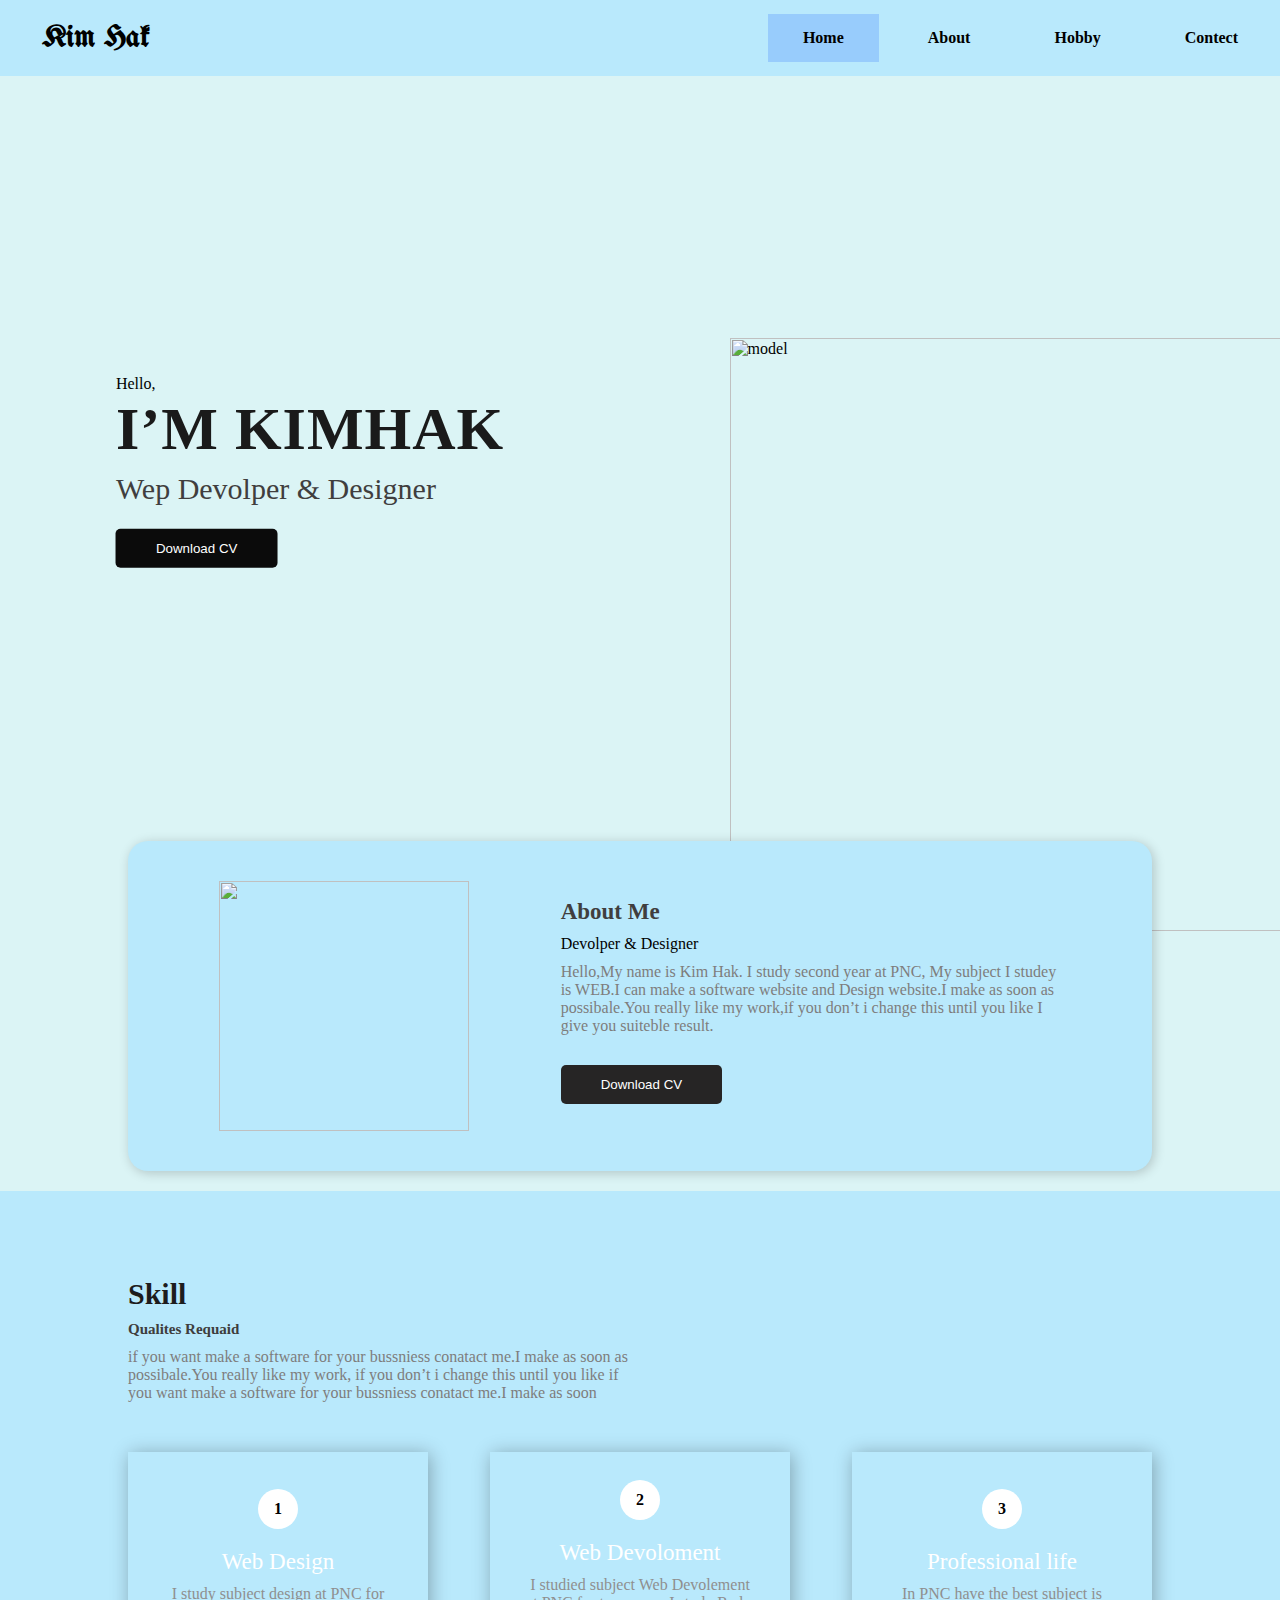
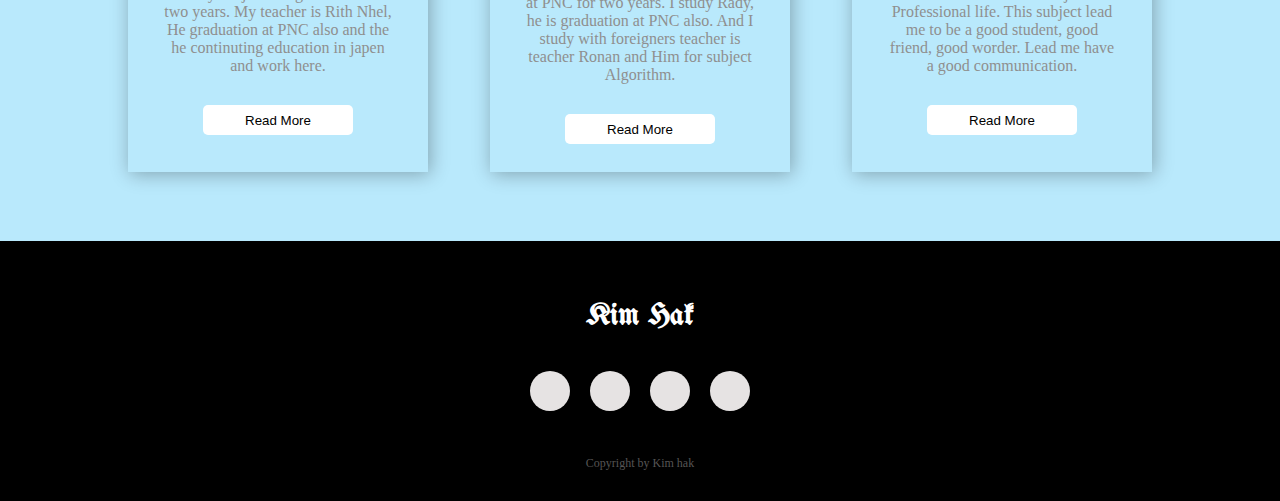
==== index.html @ cbc9eddb "img" ====
<!--doctype html-->
<html>
<head>
<meta charset="utf-8">
<meta http-equiv="X-UA-Compatible" content="IE-edge">
<meta name="viewport" content="width=device-width, intial-scale=1.0">
<title>Personal Website</title>
<link rel="stylesheet" href="css/main.css">
    <!--using FontAwesome---------------->
<script src="https://kit.fontawesome.com/c8e4d183c2.js" crossorigin="anonymous"></script>

<link href='https://fonts.googleapis.com/css?family=Poppins' rel='stylesheet'>
</head>

<body>
    <div class="togglearea">
        <label for="toggle">
            <span></span>
            <span></span>
            <span></span>
        </label>
    </div>
    <input type="checkbox" id="toggle">
    <nav>
        <div class="logo">
            <a href="/index.html">Kim Hak</a>
        </div>
        <div class="navbar">
            <a class="active" href="#">Home</a>
            <a href="/page/about.html">About</a>
            <a href="/page/hobby.html">Hobby</a>
            <a href="./page/contact.html">Contect</a>
        </div>
      
    </nav>
    <section>
		<div class="text-container">
			<p>Hello,</p>
		    <p>I&#8217;M KIMHAK</p>
			<p>Wep Devolper & Designer</p>
			<button  class="down-cv"> <a class="colorA" href="https://drive.google.com/file/d/1EEKh746xZXAD9Qtv3RI61eCqPlbx6OAd/view?usp=sharing">Download CV</a> </button>
		</div>
	<!--model---------------------->
        <img alt="model" class="model" src="image/model.png">  
    </section>
    <!--about-section----------------->
    <div class="about-container">
        <!--img-->
        <img src="image/model.png"/>
        <!--about-me-text-->
        <div class="about-center">
            <div class="about-text">
                <p>About Me</p>
                <p>Devolper & Designer</p>
                <p>Hello,My name is Kim Hak. I study second year at PNC, My subject I studey is WEB.I can make a software website and Design website.I make as soon as possibale.You really like my work,if you don&#8217;t i change this until you like I give you suiteble result.</p>
    
                <button><a class="colorA" href="https://drive.google.com/file/d/1EEKh746xZXAD9Qtv3RI61eCqPlbx6OAd/view?usp=sharing">Download CV</a></button>
            </div>
        </div>
        
    </div>
    <!--skill-container---------------------------->
	<div class="skill ">
		<!--text-->
        <div class="skill-text ">
            <p>Skill</p>
            <p>Qualites Requaid</p>
            <p>if you want make a software for your bussniess conatact me.I make as soon as possibale.You really like my work, 
                if you don&#8217;t i change this until you like if you want make a software for your bussniess conatact 
                me.I make as soon</p>
        </div>
        <!--box------------->
        <div class="box-container">
        <!--1------------->
            <div class="box-1">
                <span>1</span>
                <p class="heading">Web Design</p>
                <p class="details">I study subject design at PNC for two years. My teacher is Rith Nhel, He graduation at PNC also and the he continuting education in japen and work here.</p>
                <button>Read More</button>
            </div>
        <!--2------------->
            <div class="box-2">
                <span>2</span>
                <p class="heading">Web Devoloment</p>
                <p class="details">I studied subject Web Devolement at PNC for two years. I study Rady, he is graduation at PNC also. And I study with foreigners teacher is teacher Ronan and Him for subject Algorithm.</p>
                <button>Read More</button>
            </div>
        <!--3------------->
            <div class="box-3">
                <span>3</span>
                <p class="heading">Professional life</p>
                <p class="details">In PNC have the best subject is Professional life. This subject lead me to be a good student, good friend, good worder. Lead me have a good communication. </p>
                <button>Read More</button>
            </div>
        </div>
    </div>
<!--footer--------------->
<footer>
    <!--heading-->
    <p> <a class="colorA" href="/index.html"> Kim Hak</a></p>
    <!--social-->
        <div class="social-icons">
            <a href="https://www.facebook.com/profile.php?id=100010277019561"><i class="fab fa-facebook-f"></i></a>
            <a href="https://twitter.com/"><i class="fab fa-twitter"></i></a>
            <a href="https://www.instagram.com/accounts/login/"><i class="fab fa-instagram"></i></a>
            <a href="https://www.youtube.com/channel/UCwooh9FBKP-hlJaNXNFHAhA"><i class="fab fa-youtube"></i></a>  
        </div>
    <!--copyright-->
        <p class="copyright">Copyright by Kim hak</p>
</footer>
</body>
</html>
---- css/main.css ----
@charset "utf-8";
/* CSS Document */
@import url('https://fonts.googleapis.com/css2?family=UnifrakturMaguntia&display=swap');
*{
    padding: 0;
    margin: 0;
    box-sizing: border-box;
}
body{
	background-color:#ffffff;
	margin:0px;
	padding:0px;
}
section{
	width:100%;
	height:95vh;
	background-image:url("../images/bg1.png");
	background-size:cover;
	background-repeat:no-repeat;
	position: relative;
}

nav {
    /* background: #119ec2; */
	/* background-color: #07a7cf; */
	background: #b9e9fc;
    display: flex;
    justify-content: space-between;
}
.logo{
	display: flex;
    justify-content: center;
	font-family: 'UnifrakturMaguntia', cursive;
	font-size: 30px;
}
.navbar{
	display: flex;
	justify-content: center;
	align-items: center;
}

nav a {
    color: black;
    text-decoration: none;
    text-align: center;
    font-weight: bold;
    padding: 15px 35px;
	margin: 7px;
}
nav .navbar a:hover {
    background: rgb(146, 200, 250);
	
}
.active{
	background-color: rgb(152, 204, 252);
	font-weight:bold;
}
#toggle{
    display: none;
}
.togglearea{
    background-color: #119ec2;
    border-bottom: 2px solid white;
    color: white;
    padding: 10px;
    display: flex;
    justify-content: flex-end;
}
.togglearea label{
    background-color: #119ec2;
    height: 45px;
    width: 50px;
    color: black;
    border-radius: 6px;
    cursor: pointer;
    display: flex;
    justify-content: center;
    align-items: center;
    flex-direction: column;
}
.togglearea label span{
    background-color: rgb(248, 246, 246);
    height: 4px;
    width: 70%;
    margin: 3px 0px;
}
.togglearea{
    display: none;
}

.model{
	height:593px;
	position:absolute;
	bottom:0px;
	left:57%;
}

.text-container p:nth-child(2){
	font-family:calibri;
	font-weight:bold;
	letter-spacing:1px;
	color:#1a1a1a;
	font-size:60px;
}
.text-container p:nth-child(3){
	font-family: myriad pro regular;
	color: #403e3e;
	font-size:30px;
	line-height:30px;
}

.text-container p{
	margin:45px 0px 25px;
	line-height:0px;
}
.colorA{
	color: white;
	text-decoration: none;
}
.text-container{
	position: absolute;
	left:13%;
	top:42%;
	transform:translate(-13%,-42%);
}
.down-cv{
	background-color:#0B0B0B;
	border:none;	
}
.about-container{
	width:80%;
	height:330px;
	background:#b9e9fc;
	border-radius:20px;
	box-shadow:2px 2px 12px rgba(0,0,0,0.2);
	display: flex;
	margin: -7%  auto 20px auto;
	position: relative;
	justify-content:space-evenly;
	align-items: center;
}
.about-container-co{
	width:70%;
	height:330px;
	background:#b9e9fc;
	border-radius:20px;
	box-shadow:2px 2px 12px rgba(0,0,0,0.2);
	display: flex;
	margin: -7%  auto 20px auto;
	position: relative;
	justify-content:space-evenly;
	align-items: center;
	margin-top: -450px;
	margin-bottom: 60px;
}
.about-container img{
	height:250px;
}
.about-container-co img{
	height:250px;
}
.about-text{
	width:500px;
} 
.about-text p:nth-child(1){
	color:#403e3e;
	font-family: myriad pro;
	font-weight:bold;
	font-size:23px;
	padding: 10px 0;
	
}

.about-text p:nth-child(3),
.about-text p:nth-child(4){
	color:#7e7d7d;
	font-family:calibri;
	font-size:16px;
	padding: 10px 0;
}
.about-text button{
	color:#ffffff;
	background-color:#262525;
	margin:20px 0;
}
.skill{
	height:650px;
	background-color:#b9e9fc;
	padding: 2% 10% 0px 10%;
}
.skill-text p:nth-child(1){
	font-family: calibri;
	font-weight:bold;
	color:#1d1c1c;
	font-size:30px;
	padding: 10px 0;
}
.skill-text p:nth-child(2){
	font-family:calibri;
	font-weight: bold;
	color:#3e3d3d;
	font-size: 15px;
	padding: 0 0 10px 0;
}
.skill-text p:nth-child(3){
    font-family:calibri;
    color:#7e7d7d;
}
.skill-text{
	width: 500px;
	margin:50px 0px;
}
.box-container{
	display:flex;
	justify-content:space-between;
	
}
.box-1,.box-2,.box-3{
	width: 300px;
	height:320px;
	background-repeat: no-repeat;
	background-size: cover;
	box-shadow:2px 2px 18px rgba(0,0,0,0.3);
	display: flex;
	align-items: center;
	justify-content: center;
	flex-direction: column;
	/* margin: 0px 0px 10px 4px; */
	
}

.box-1{
	background-image:url("../images/services-1.png");
}
.box-2{
	background-image:url("../images/services-2.png");
}
.box-3{
	background-image: url("../images/servies-3.png");
}
.box-1 span,
.box-2 span,
.box-3 span{
	width:40px;
	height:40px;
	border-radius:50%;
	background-color:#ffffff;
	display: flex;
	justify-content: center;
	align-items:center;
	font-family: calibri;
	font-weight: bold;
	margin: 20px;
}
.box-1 p:nth-child(2),
.box-2 p:nth-child(2),
.box-3 p:nth-child(2){
	color:#FFFFFF;
	font-family: calibri;
	font-size: 23px;
	
}
.box-1 p:nth-child(3),
.box-2 p:nth-child(3),
.box-3 p:nth-child(3){
	font-family: calibri;
	color:#8F8F8F;
	text-align:center;
	width: 230px;
	margin:10px 0px 30px 0px;
}
.box-1 button,
.box-2 button,
.box-3 button{
	width:150px;
	height:30px;
	background-color:#FFFFFF;
	border:none;
	outline: none;
	border-radius:5px;
	display: flex;
	justify-content: center;
	align-items: center;
	margin-bottom: 20px;
	color: black;
}

footer p:nth-child(1){
	font-family: 'UnifrakturMaguntia', cursive;
	font-size: 30px;
	font-weight:bold;
	color:#646464;
	line-height:10px;
	margin: 70px 0 30px 0;
}

footer{
	height:260px;
	display: flex;
	flex-direction: column;
	align-items: center;
	justify-content: center;
	position: relative;
	background: black;
	
}
.social-icons a{
	text-decoration: none;
	width:40px;
	height:40px;
	display: flex;
	justify-content: center;
	align-items: center;
	background-color:#e6e3e3;
	margin:20px 10px;
	border-radius:50%;
	margin-bottom: 90px;
}
.social-icons{
	display: flex;

}
.social-icons i,.social i{
	color:#000000;
}
.social-icons a:hover{
	background-color:#000000;
	box-shadow:2px 2px 12px rgba(0,0,0,0.2);
	transition:all ease 0.5s;
}
.social-icons a:hover i{
	color:#6cb7f5;
	transition:all ease 0.5s;
}

.copyright{
	color:#565555;
	font-size: 12px;
	position: absolute;
	left:50%;
	bottom:30px;
	transform: translateX(-50%);
}


/* contect */

@import url('https://fonts.googleapis.com/css2?family=UnifrakturMaguntia&display=swap');
body{
    margin: 0;
    padding: 0;
}
.contener{
    font-family: sans-serif;
    height: 150vh;
    display: flex;
    justify-content: center;
    align-items: center;
    background: #dbf4f5;
}
.form-container{
    width: 450px;
    padding: 10px;
    background: #17bcfd;
    border-radius: 10px;
	margin-top: -400px;
}
.form-group{
    padding: 10px;

}
.form-control{
    width: 100%;
    padding: 10px;
    box-sizing: border-box;
    border: none;
    outline: none;
    border-bottom: 1px solid #aaa;
}
.form-control:focus{
    border-bottom: 3px solid rgb(3, 116, 192);
}
.title h1{
    text-align: center;
}
.btn-center{
    text-align: center;
}
button{
    padding: 12px 40px;
    border: none;
    font-style: 17px;
    text-transform: capitalize;
	background: black;
    border-radius: 5px;
	color: white;
}
textarea{
    resize: none;
}
.map{
	width: 420px;
    padding: 10px;
    background: #17bcfd;
    border-radius: 10px;
	margin: 0 0 0 20px;
	margin-top: -400px;

}

/* Hobby */
@import url('https://fonts.googleapis.com/css2?family=Henny+Penny&family=Open+Sans&family=Qahiri&family=Roboto:wght@100&family=UnifrakturMaguntia&display=swap');
body{
	background-color:  #dbf4f5;
}
.hobby-container{
	background-color: #1171E2;
	height: 80vh;
}
.hobby-container .heading{
	padding: 40px 0 0 100px;
	font-family: 'Roboto', sans-serif;
	color: white;
}
.hobby-container .box-hobby-container{
	width: 100%;
	height: 50vh;
	margin-top: 50px;
	display: flex;
	justify-content: center;
	align-items: center;
}
.box-hobby-1,
.box-hobby-2,
.box-hobby-3{
	margin: 10px;
	width: 30%;
	height: 48vh;
	background-color: rgb(95, 94, 94);
	box-shadow: rgba(0, 0, 0, 0.35) 0px 5px 15px;
}
.box-hobby-1 h1{
	text-align: center;
	font-size: 20px;
	margin: 10px;
	color: white;
}
.box-container-music{
	/* background-color: yellow; */
	display: flex;
	margin: 40px 10px 0 10px;
}
.box-container-music img{
	width: 120px;
	height: 165px;
	margin-top: 5px;
	
}
.box-container-music .box-text{
	display: flex;
	/* background-color: violet; */
	margin-left: 5px;

}
.one-pare{
	margin: 5px 5px 0 0;
}
.two-pare{
	margin: 5px 0 0 0;
}
.box-music-1{
	margin-bottom: 5px;
}
.box-music-3{
	margin-bottom: 5px;
}
.box-music-1,
.box-music-2,
.box-music-3,
.box-music-4{
	background-color: rgb(255, 255, 255);
	padding: 5px;
	
}
.box-music-1 p,
.box-music-2 p,
.box-music-3 p,
.box-music-4 p{
	font-size: 10px;

}
.box-music-1 h1,
.box-music-2 h1,
.box-music-3 h1,
.box-music-4 h1{
	font-size: 10px;
	color: black;
}
.box-hobby-2{
	background-image: url(/image/swimming.jpg);
	width:30%;
	height:48vh;
	background-size:contain;
	background-repeat:no-repeat;
	/* position: relative; */
	background-color: white;
}
/* .bg-box-2{
	background-image: url(/images/swimming.jpg);
	width:100%;
	height:48vh;
	background-size:contain;
	background-repeat:no-repeat;
	position: relative;
	background-color: white;
} */
.bg-box-3{
	background-image: url(/image/guitar.jpg);
	width:100%;
	height:48vh;
	background-size:cover;
	background-repeat:no-repeat;
	/* position: relative; */
	background-color: white;
}
.box-hobby-2 .bg-box-2 .text-box-2{
	font-size: 15px;
	width: 400px;
}
.box-hobby-2 .bg-box-2 .text-box-2 h1{
	margin: 40px 10px 0 200px;

	
}
.box-hobby-2 .bg-box-2 .text-box-2 p{
	margin: 10px 10px 0 150px;
	text-align: center;
	
}




/* Tablet */
@media screen and (min-width: 768px) and (max-width: 1023px){
	/* Home */
	.box-container{
		display: grid;
		grid-template-columns: 1fr 1fr;
	}
	.skill{
		height: 1000px;
	}
	.box-1,
	.box-2,
	.box-3{
		margin-bottom: 40px;
	}
	.about-container img{
		height: 200px;
		margin-top: 30px;
		margin-left: 20px;
	}
	.about-text{
		width:350px;
		margin-left: 20px;
	} 
	/* contect */
	.contener{
		padding: 0 20px;
	}

}









/* Smartphone */
@media screen and (max-width: 767px){
    /* Home */
	nav{
        flex-direction: column ;
        display: none;
    }
	nav .logo{
		display: none;
	}
	nav .navbar{
		flex-direction: column;
		display: none;

	}
    #toggle:checked + nav{
        display: flex;
    }
	#toggle:checked + nav .navbar{
        display: flex;
    }
    .togglearea{
        display: flex;
    }
	.model{
		display: none;
	}
	.text-container{
		margin-left:70px;

	}
	.about-container{
		display: block;
		width: 80%;
		height: 520px;
		text-align: center;
	}
	.about-container img{
		height: 200px;
		margin-top: 30px;
		margin-left: 20px;
	}
	.about-text{
		width:350px;
		margin-left: 20px;
	} 
	.about-center{
		display: flex;
		justify-content: center;
		align-items: center;
	}
	.skill{
		height: 1350px;
	}
	.skill-text{
		width: 400px;
	}
	.box-container{
		display: grid;
		padding: 0 45px;
	}
	.box-1,
	.box-2,
	.box-3{
		margin-bottom: 30px;
	}
	/* contect */
	.contener{
		display: grid;
		height: 300vh;
	}
	.form-container{
		width: 415px;
		margin-bottom: -250px;
		margin-left: 10px;
	}
	.map{
		margin-bottom: 700px;
		margin-left: 10px;
		
	}
	.about-container-co{
		display: block;
		width: 85%;
		height: 525px;
		text-align: center;
		margin-top: -900px;
		margin-bottom: 115px;
	}
	.about-container-co img{
		height: 200px;
		margin-top: 30px;
		margin-left: 20px;
	}
	.about-text{
		width:350px;
		margin-left: 20px;
	} 
	.about-center{
		display: flex;
		justify-content: center;
		align-items: center;
	}
	
}
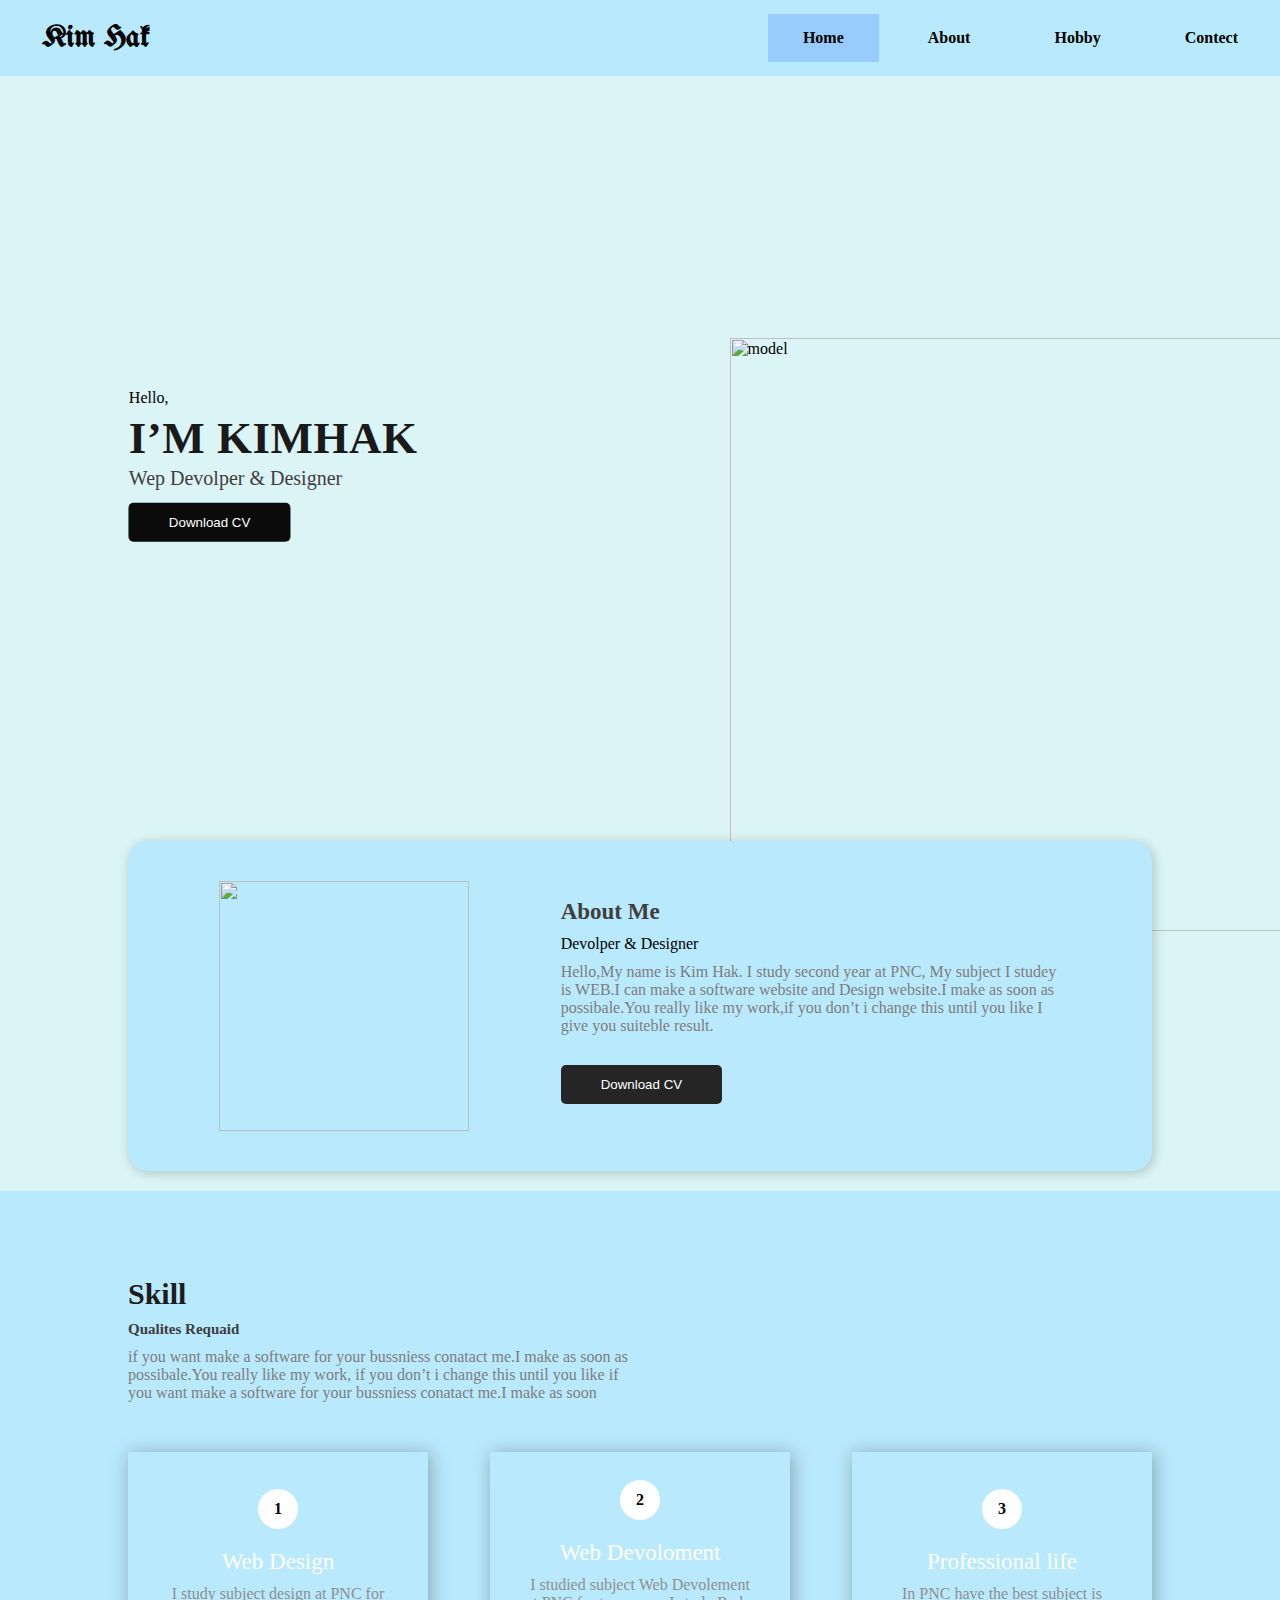
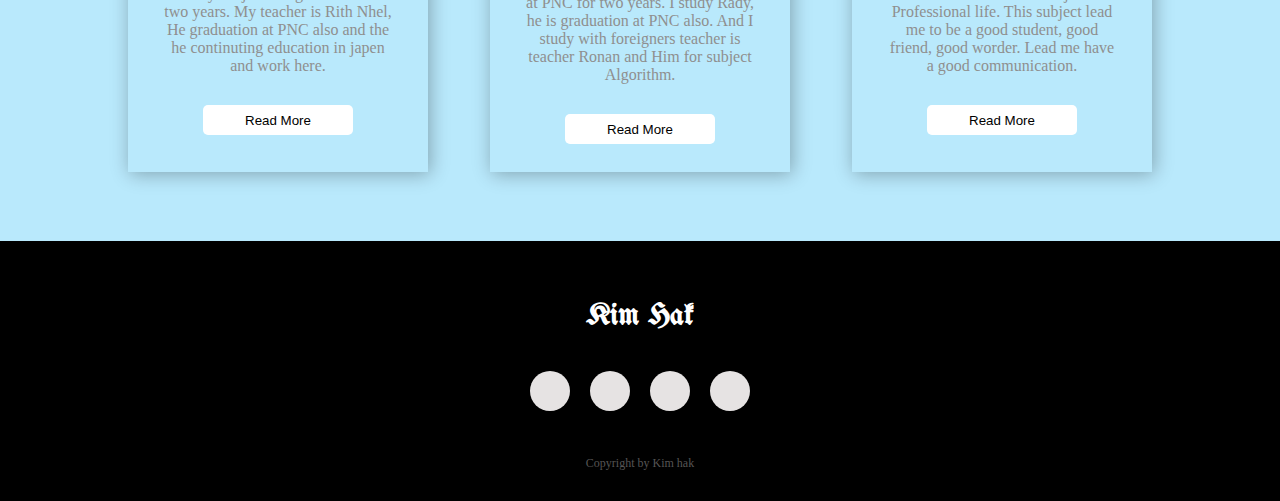
==== commit 86b44d03: "download" ====
--- a/index.html
+++ b/index.html
@@ -38,15 +38,15 @@
 			<p>Hello,</p>
 		    <p>I&#8217;M KIMHAK</p>
 			<p>Wep Devolper & Designer</p>
-			<button  class="down-cv"> <a class="colorA" href="https://drive.google.com/file/d/1EEKh746xZXAD9Qtv3RI61eCqPlbx6OAd/view?usp=sharing">Download CV</a> </button>
+			<button  class="down-cv"> <a class="colorA" href="hak cv1.pdf" download>Download CV</a> </button>
 		</div>
 	<!--model---------------------->
-        <img alt="model" class="model" src="image/model.png">  
+        <img alt="model" class="model" src="images/model.png">  
     </section>
     <!--about-section----------------->
     <div class="about-container">
         <!--img-->
-        <img src="image/model.png"/>
+        <img src="images/model.png"/>
         <!--about-me-text-->
         <div class="about-center">
             <div class="about-text">
@@ -54,7 +54,7 @@
                 <p>Devolper & Designer</p>
                 <p>Hello,My name is Kim Hak. I study second year at PNC, My subject I studey is WEB.I can make a software website and Design website.I make as soon as possibale.You really like my work,if you don&#8217;t i change this until you like I give you suiteble result.</p>
     
-                <button><a class="colorA" href="https://drive.google.com/file/d/1EEKh746xZXAD9Qtv3RI61eCqPlbx6OAd/view?usp=sharing">Download CV</a></button>
+                <button><a class="colorA" href="hak cv1.pdf" download>Download CV</a></button>
             </div>
         </div>
         
--- a/css/main.css
+++ b/css/main.css
@@ -94,23 +94,21 @@
 	bottom:0px;
 	left:57%;
 }
-
 .text-container p:nth-child(2){
 	font-family:calibri;
 	font-weight:bold;
-	letter-spacing:1px;
+	letter-spacing:0.5px;
 	color:#1a1a1a;
-	font-size:60px;
+	font-size:45px;
 }
 .text-container p:nth-child(3){
 	font-family: myriad pro regular;
 	color: #403e3e;
-	font-size:30px;
-	line-height:30px;
+	font-size:20px;
 }
 
 .text-container p{
-	margin:45px 0px 25px;
+	margin:40px 0 25px 0;
 	line-height:0px;
 }
 .colorA{
@@ -415,7 +413,7 @@
 }
 .hobby-container{
 	background-color: #1171E2;
-	height: 80vh;
+	height: 135vh;
 }
 .hobby-container .heading{
 	padding: 40px 0 0 100px;
@@ -452,7 +450,7 @@
 }
 .box-container-music img{
 	width: 120px;
-	height: 165px;
+	height: 185px;
 	margin-top: 5px;
 	
 }
@@ -465,8 +463,14 @@
 .one-pare{
 	margin: 5px 5px 0 0;
 }
+.one-pare p{
+	padding: 5px;
+}
 .two-pare{
 	margin: 5px 0 0 0;
+}
+.two-pare p{
+	padding: 5px;
 }
 .box-music-1{
 	margin-bottom: 5px;
@@ -497,7 +501,7 @@
 	color: black;
 }
 .box-hobby-2{
-	background-image: url(/image/swimming.jpg);
+	background-image: url(/images/swimming.jpg);
 	width:30%;
 	height:48vh;
 	background-size:contain;
@@ -505,37 +509,73 @@
 	/* position: relative; */
 	background-color: white;
 }
-/* .bg-box-2{
-	background-image: url(/images/swimming.jpg);
-	width:100%;
-	height:48vh;
-	background-size:contain;
-	background-repeat:no-repeat;
-	position: relative;
-	background-color: white;
-} */
-.bg-box-3{
-	background-image: url(/image/guitar.jpg);
-	width:100%;
+.box-hobby-3{
+	background-image: url(/images/guitar.jpg);
+	width:30%;
 	height:48vh;
 	background-size:cover;
 	background-repeat:no-repeat;
 	/* position: relative; */
 	background-color: white;
-}
-.box-hobby-2 .bg-box-2 .text-box-2{
+	display: flex;
+}
+.box-hobby-2 .text-box-2{
 	font-size: 15px;
 	width: 400px;
 }
-.box-hobby-2 .bg-box-2 .text-box-2 h1{
+.box-hobby-2 .text-box-2 h1{
 	margin: 40px 10px 0 200px;
 
 	
 }
-.box-hobby-2 .bg-box-2 .text-box-2 p{
+.box-hobby-2 .text-box-2 p{
 	margin: 10px 10px 0 150px;
 	text-align: center;
 	
+}
+.box-hobby-3 .text-box-3{
+	margin: 25px;
+	width: 200px;
+}
+.box-hobby-3 .text-box-3 h1{
+	padding: 0 0 10px 10px;
+	font-size: 30px;
+}
+.box-hobby-3 img{
+	height: 48vh;
+}
+.custome-about-hobby{
+	margin-top: 30px;
+}
+
+/* about */
+.custome-about{
+	margin-top: 30px;
+}
+.custome-about .custome-img{
+	width: 30%;
+	height: 52.5vh;
+	margin-left: -130px;
+}
+.about-container-custome{
+	margin-top: 2px;
+	width:100%;
+	height:330px;
+	background:#1171E2;
+	/* border-radius:20px; */
+	/* box-shadow:2px 2px 12px rgba(0,0,0,0.2); */
+	display: flex;
+	/* margin: -7%  auto 20px auto; */
+	/* position: relative; */
+	justify-content:space-evenly;
+	align-items: center;
+}
+.about-container-custome img{
+	height:280px;
+	margin-left: -90px;
+}
+.about-container-custome .about-text p{
+	color: black;
 }
 
 
@@ -569,7 +609,98 @@
 	.contener{
 		padding: 0 20px;
 	}
-
+	/* about */
+	.about-container-custome{
+		width: 100%;
+	}
+	.about-container-custome img{
+		height: 260px;
+		margin-left: 30px;
+	}
+	.about-container-custome .about-text{
+		width: 95%;
+	}
+	.custome-about .custome-img{
+		width: 50%;
+		height: 40vh;
+		margin-left: 20px;
+		margin: 20px;
+	}
+	/* hobby */
+	.hobby-container{
+		height: 200vh;
+		width: 100%;
+	}
+	.hobby-container .box-hobby-container{
+		display: grid;
+		margin-left: 45px;
+		grid-template-columns: 1fr 1fr;
+		gap: 10;
+	}
+	/* .custome-about-hobby{
+		margin-top: 45px;
+	} */
+	.box-hobby-1,
+	.box-hobby-2,
+	.box-hobby-3{
+		/* margin: 10px; */
+		width: 75%;
+		height: 48vh;
+		background-color: rgb(95, 94, 94);
+		box-shadow: rgba(0, 0, 0, 0.35) 0px 5px 15px;
+	}
+	.box-hobby-2{
+		width:75%;
+		background-color: white;
+		margin-right: 0px;
+	}
+	.box-hobby-2 .text-box-2{
+		font-size: 15px;
+		width: 360px;
+		margin-left: 20px;
+		margin-right: 90px;
+	}
+	.box-hobby-container .box-hobby-2 .text-box-2 h1{
+		margin: 40px 10px 0 177px;
+		font-size: 20px;
+	}
+	.box-hobby-container .box-hobby-2 .text-box-2 p{
+		font-size: 15px;
+		margin: 10px 35px 0 137px ;
+	
+		
+	}
+	.box-hobby-container .box-hobby-3 .text-box-3 h1{
+		
+		font-size: 20px;
+		text-align: center;
+	}
+	.box-hobby-container .box-hobby-3 .text-box-3 p{
+		font-size: 14px;
+		text-align: center;
+		font-family: sans-serif;
+	
+	
+	
+		
+	}
+	.box-hobby-container .box-hobby-3 .size h1{
+	
+		font-size: 15px;
+
+	}
+	.box-hobby-container .box-hobby-3 .size p{
+		font-size: 12px;
+		font-family: sans-serif;
+		width: 110px;
+		text-align: center;
+	
+	
+		
+	}
+	.mt{
+		margin-top: 400px;
+	}
 }
 
 
@@ -584,6 +715,7 @@
 @media screen and (max-width: 767px){
     /* Home */
 	nav{
+	
         flex-direction: column ;
         display: none;
     }
@@ -607,8 +739,28 @@
 	.model{
 		display: none;
 	}
+
+
+	.text-container p:nth-child(2){
+		font-family:calibri;
+		font-weight:bold;
+		letter-spacing:0.5px;
+		color:#1a1a1a;
+		font-size:40px;
+	}
+	.text-container p:nth-child(3){
+		font-family: myriad pro regular;
+		color: #403e3e;
+		font-size:15px;
+	}
+	
+	.text-container p{
+		margin:30px 0 25px 0;
+	}
+
+
 	.text-container{
-		margin-left:70px;
+		margin-left:60px;
 
 	}
 	.about-container{
@@ -618,6 +770,71 @@
 		text-align: center;
 	}
 	.about-container img{
+		height: 200px;
+		margin-top: 30px;
+		margin-left: 20px;
+	}
+	.about-container .about-text{
+		/* width:350px; */
+		margin: 5px;
+		padding: 5px;
+	} 
+	.about-container .about-text p:nth-child(3){
+		text-align: justify;
+	}
+	.about-center{
+		display: flex;
+		justify-content: center;
+		align-items: center;
+	}
+	.skill{
+		height: 1350px;
+	}
+	.skill-text{
+		width: 100%;
+	}
+	.box-container{
+		display: grid;
+	}
+	.box-1,
+	.box-2,
+	.box-3{
+		margin-bottom: 30px;
+	}
+	/* contect */
+	.contener{
+		display: grid;
+		height: 250vh;
+		margin: 90px;
+	}
+	.form-container{
+		width: 350px;
+		margin-bottom: -400px;
+		margin-left: 10px;
+	}
+	.map{
+		width: 350px;
+		/* margin-bottom: 700px;
+		margin-left: 10px; */
+		margin:  0 10px 850px 10px;
+		
+	}
+	.map iframe{
+		width: 330px;
+		/* height: 100%; */
+		margin-bottom: 00px;
+		margin-left: 0px;
+		
+	}
+	.about-container-co{
+		display: block;
+		width: 85%;
+		height: 525px;
+		text-align: center;
+		margin-top: -990px;
+		margin-bottom: 115px;
+	}
+	.about-container-co img{
 		height: 200px;
 		margin-top: 30px;
 		margin-left: 20px;
@@ -631,57 +848,127 @@
 		justify-content: center;
 		align-items: center;
 	}
-	.skill{
-		height: 1350px;
-	}
-	.skill-text{
-		width: 400px;
-	}
-	.box-container{
+	.custome-hight{
+		height: 150vh;
+	}
+
+	/* about */
+	.about-container-custome{
+		width: 100%;
+	}
+	.about-container-custome img{
+		height: 260px;
+		margin-left: 30px;
+	}
+	.about-container-custome .about-text{
+		width: 100%;
+	}
+	.about-container-custome .about-text p{
+		font-size: 12px;
+		padding-right: 30px;
+		text-align: justify;
+	}
+	.custome-about .custome-img{
+		width: 55%;
+		height: 25vh;
+		margin-left: 20px;
+	}
+
+	/* hobby */
+	.hobby-container{
+		height: 270vh;
+		width: 100%;
+	}
+	.hobby-container .box-hobby-container{
 		display: grid;
-		padding: 0 45px;
-	}
-	.box-1,
-	.box-2,
-	.box-3{
-		margin-bottom: 30px;
-	}
-	/* contect */
-	.contener{
-		display: grid;
-		height: 300vh;
-	}
-	.form-container{
-		width: 415px;
-		margin-bottom: -250px;
-		margin-left: 10px;
-	}
-	.map{
-		margin-bottom: 700px;
-		margin-left: 10px;
+		margin-left: 50px;
+	}
+	.custome-about-hobby{
+		margin-top: 700px;
+	}
+	.custome-about-hobby .custome-hight{
+		height: 150px;
+	}
+	.m{
+		height: 70vh;
+		width: 90%;
+		padding: 0px 20px;
+	}
+	.m p:nth-child(3){
+		text-align: justify;
+	}
+
+	.box-hobby-1,
+	.box-hobby-2,
+	.box-hobby-3{
+		margin: 10px;
+		width: 75%;
+		height: 48vh;
+		background-color: rgb(95, 94, 94);
+		box-shadow: rgba(0, 0, 0, 0.35) 0px 5px 15px;
+	}
+	.box-hobby-2{
+		width:75%;
+		background-color: white;
+	}
+	.box-hobby-2 .text-box-2{
+		font-size: 12px;
+		width: 309px;
+	}
+	.box-hobby-2 .text-box-2 h1{
+		margin: 40px 10px 0 168px;
+	}
+	.box-hobby-2 .text-box-2 p{
+		text-align: justify;
+		margin-left: 160px;
+	}
+	.box-hobby-3 .text-box-3{
+		font-size: 12px;
+	}
+	.box-hobby-3 .text-box-3 h1{
+		font-size: 13px;
+	}
+	.box-hobby-3 .text-box-3 p{
+		text-align: justify;
+		/* background-color: #646464; */
+		width: 100%;
+	}
+	.box-container-music{
+		display: flex;
+		margin: 10px;
+	}
+	.box-container-music img{
+		width: 150px;
+		height: 150px;
+		margin-top: 35px;
 		
 	}
-	.about-container-co{
-		display: block;
-		width: 85%;
-		height: 525px;
+	.box-hobby-1 .mt{
+		margin-top: 40px;
+	}
+	.box-container-music .box-text{
+		display: flex;
+		/* margin-left: 5px; */
+		width: 100%;
+		margin-top: 30px;
+	} 
+	.one-pare{
+		/* margin: 5px 5px 0 0; */
+		width: 50%;
+	}
+	.one-pare p{
 		text-align: center;
-		margin-top: -900px;
-		margin-bottom: 115px;
-	}
-	.about-container-co img{
-		height: 200px;
-		margin-top: 30px;
-		margin-left: 20px;
-	}
-	.about-text{
-		width:350px;
-		margin-left: 20px;
+		padding: 0;
+		font-size: 8px;
+	}
+	.two-pare{
+		/* margin: 5px 0 0 0; */
+		width: 50%;
 	} 
-	.about-center{
-		display: flex;
-		justify-content: center;
-		align-items: center;
-	}
-	
-}
+	.two-pare p{
+		padding: 0px;
+		text-align: center;
+		font-size: 8px;
+	}
+	
+}
